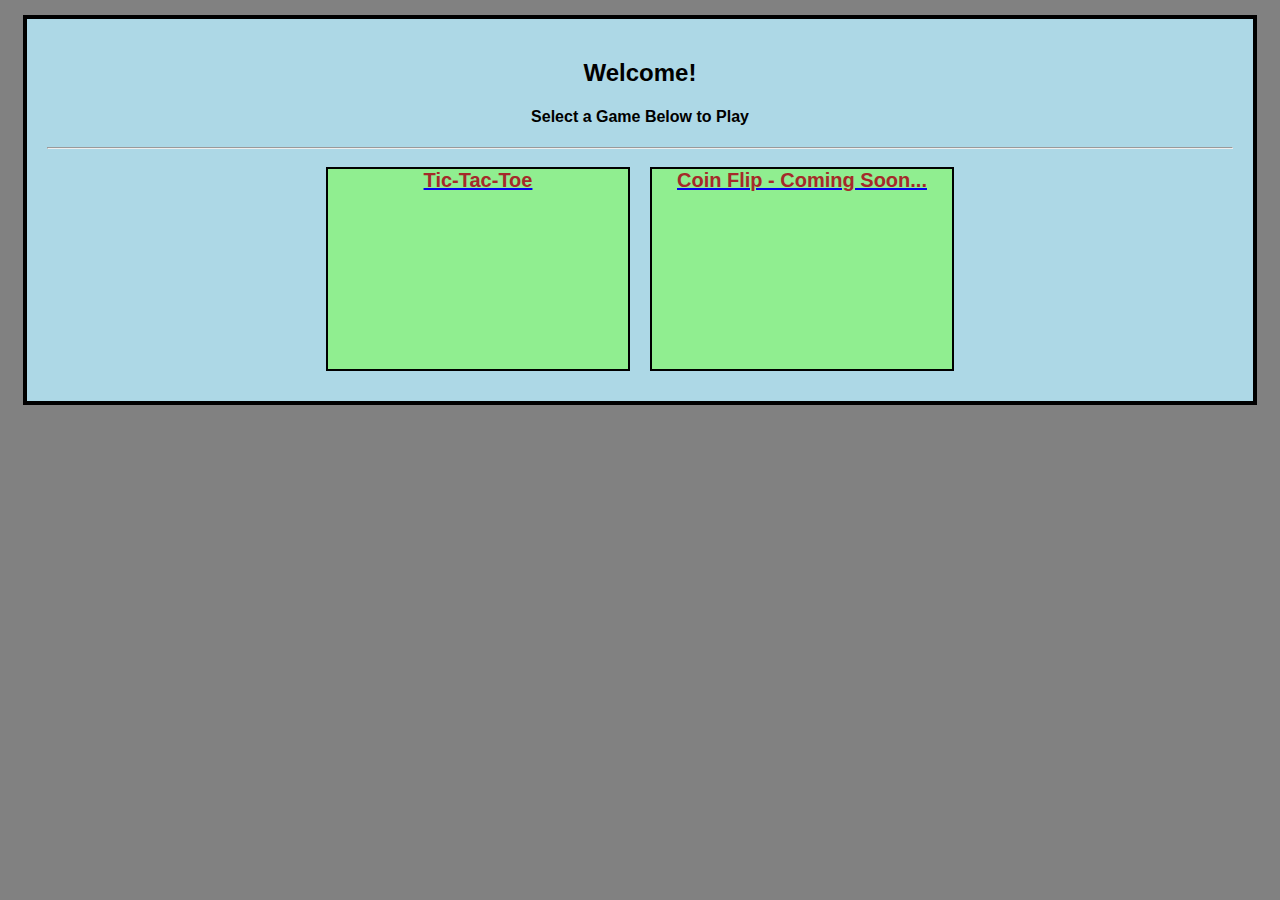
==== docs/index.html @ fb9ae917 "Initial Commit" ====
<!DOCTYPE html>
<head>
    <title>Welcome!</title>
    <link rel="stylesheet" href="css/index_css.css" type="text/css"/>
</head>
<html>
    <body>
        <div id="container">
            <div>
                <h2>Welcome!</h2>
                <h4>Select a Game Below to Play</h4>
                <hr>
            </div>
            <div id="gamegrid">
                <a href="pages/ttt.html"><div class="game">Tic-Tac-Toe</div></a>
                <a href="pages/ttt.html"><div class="game">Coin Flip - Coming Soon...</div></a>
            </div>
        </div>
        <!-- <script src="../js/ttt_js.js"></script> -->
    </body>
</html>
---- docs/css/index_css.css ----
body {
    background-color: rgb(129, 129, 129);
}

#container {
    margin: 15px;
    padding: 20px;
    /* max-height: auto; */
    border: 4px solid black;
    background-color: lightblue;
    font-family: Verdana, Tahoma, sans-serif;
    text-align: center;
    /* overflow: hidden; */
}

#gamegrid {
    display: flex;
    justify-content: center;
}

/* .game {
    width: 200px;
    height: 200px;
} */

.game {
    width: 300px;
    height: 200px;
    margin: 10px;
    display: block;
    color: brown;
    background-color: lightgreen;
    font-size: 20px;
    font-weight: bold;
    border: 2px solid black;
}
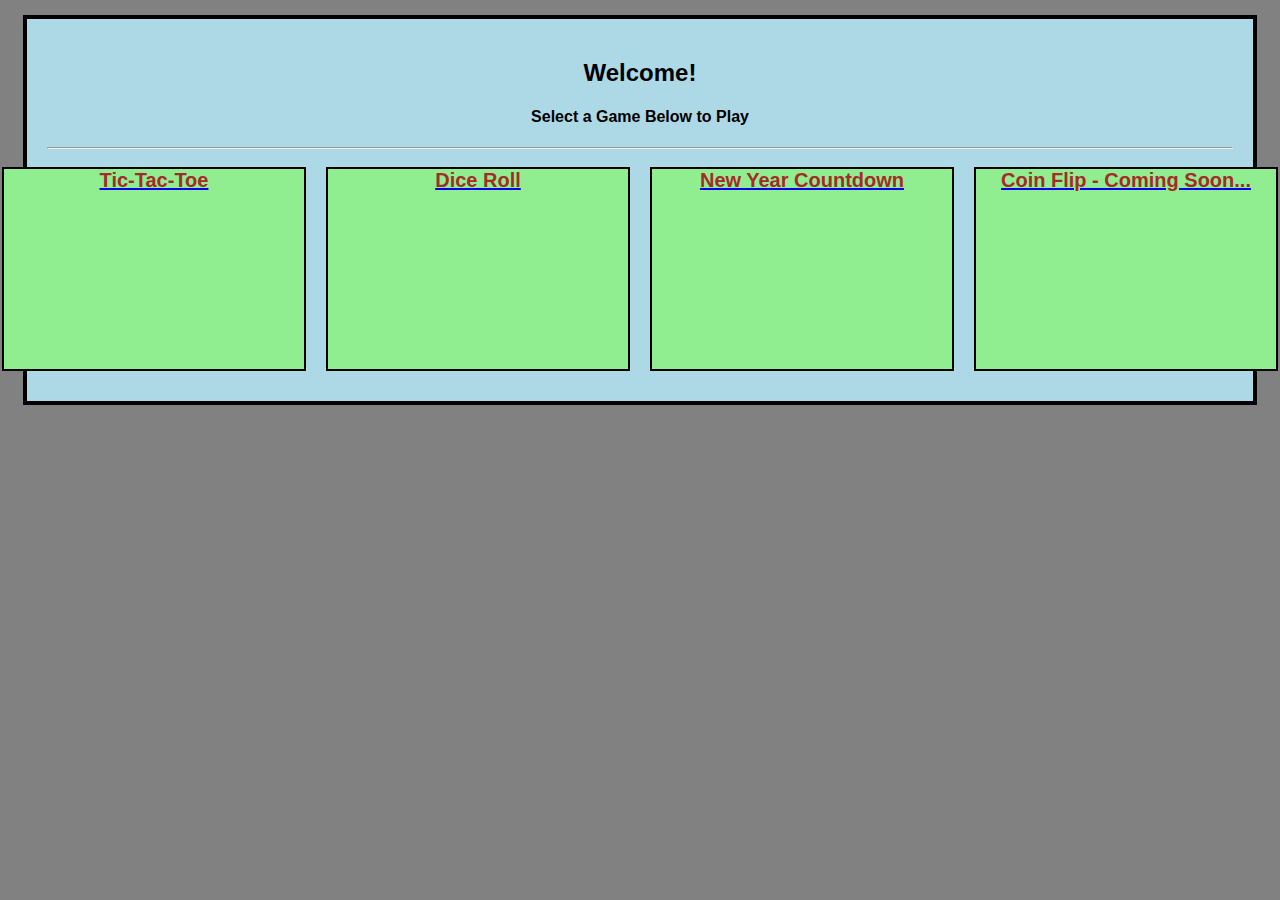
==== commit abea2408: "Add files via upload" ====
--- a/docs/index.html
+++ b/docs/index.html
@@ -13,6 +13,9 @@
             </div>
             <div id="gamegrid">
                 <a href="pages/ttt.html"><div class="game">Tic-Tac-Toe</div></a>
+                <a href="pages/dice.html"><div class="game">Dice Roll</div></a>
+                <br>
+                <a href="pages/newyear.html"><div class="game">New Year Countdown</div></a>
                 <a href="pages/ttt.html"><div class="game">Coin Flip - Coming Soon...</div></a>
             </div>
         </div>
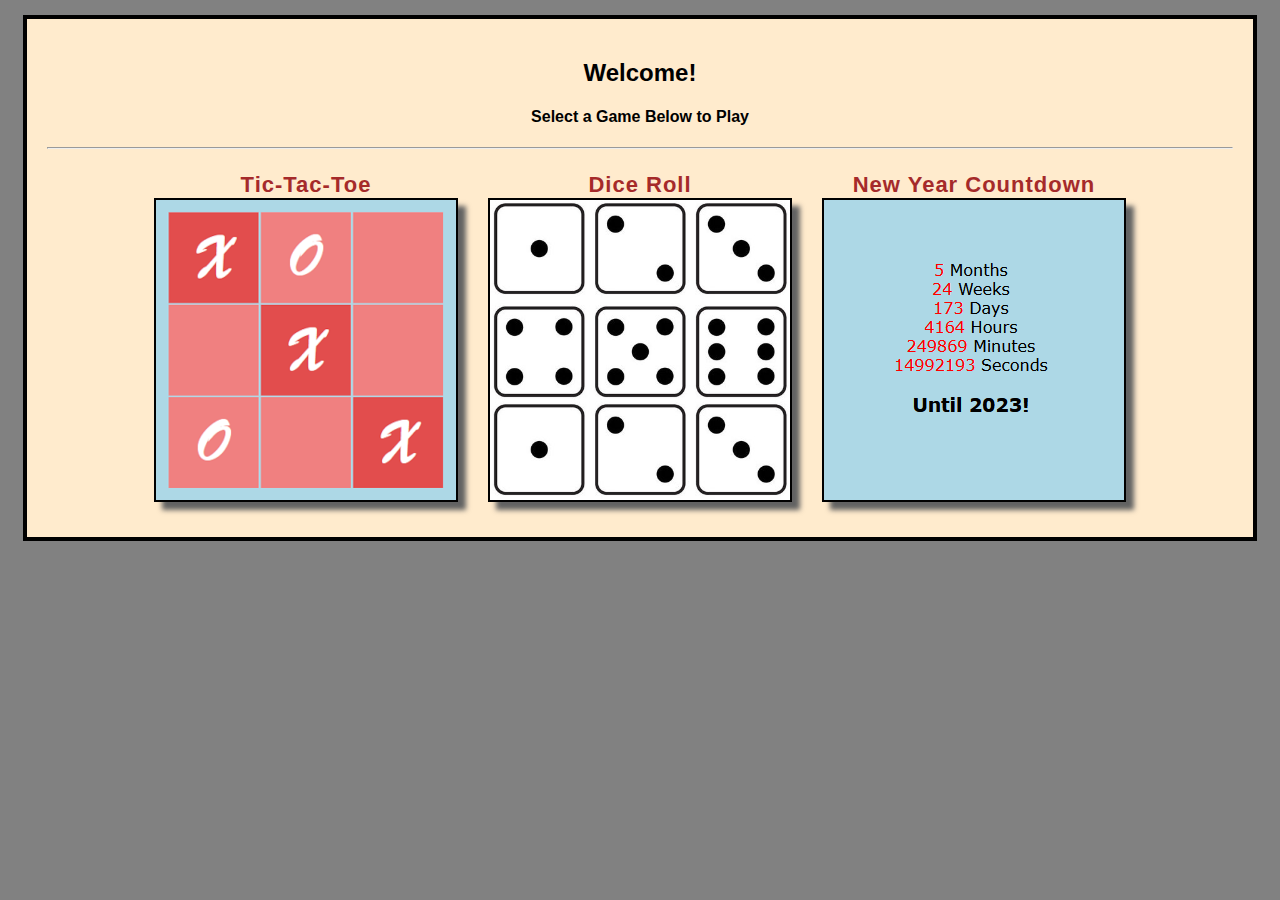
==== commit 961f4b96: "Add files via upload" ====
--- a/docs/index.html
+++ b/docs/index.html
@@ -12,11 +12,24 @@
                 <hr>
             </div>
             <div id="gamegrid">
-                <a href="pages/ttt.html"><div class="game">Tic-Tac-Toe</div></a>
-                <a href="pages/dice.html"><div class="game">Dice Roll</div></a>
-                <br>
-                <a href="pages/newyear.html"><div class="game">New Year Countdown</div></a>
-                <a href="pages/ttt.html"><div class="game">Coin Flip - Coming Soon...</div></a>
+                <div class="game">
+                    <span>Tic-Tac-Toe</span>
+                    <a href="pages/ttt.html"><div class="gameimage" id="tictactoe"></div></a>
+                </div>
+                <div class="game">
+                    <span>Dice Roll</span>
+                    <a href="pages/dice.html"><div class="gameimage" id="dice"></div></a>
+                </div>
+                <div class="game">
+                    <span>New Year Countdown</span>
+                    <a href="pages/newyear.html"><div class="gameimage" id="newyear"></div></a>
+                </div>
+
+
+                <!-- <div class="gametitle">Tic-Tac-Toe<a href="pages/ttt.html"><div class="game" id="tictactoe"></div></a></div>
+                <div class="gametitle">Dice Roll<a href="pages/dice.html"><div class="game" id="dice"></div></a></div>
+                <div class="gametitle">New Year Countdown<a href="pages/newyear.html"><div class="game"></div></a></div>
+                <div class="gametitle">Coin Flip - Coming Soon...<a href="pages/ttt.html"><div class="game"></div></a></div> -->
             </div>
         </div>
         <!-- <script src="../js/ttt_js.js"></script> -->
--- a/docs/css/index_css.css
+++ b/docs/css/index_css.css
@@ -5,32 +5,47 @@
 #container {
     margin: 15px;
     padding: 20px;
-    /* max-height: auto; */
-    border: 4px solid black;
-    background-color: lightblue;
+    border: 4px solid rgb(0, 0, 0);
+    background-color: blanchedalmond;
     font-family: Verdana, Tahoma, sans-serif;
     text-align: center;
-    /* overflow: hidden; */
 }
 
 #gamegrid {
     display: flex;
     justify-content: center;
+    flex-wrap: wrap;
 }
 
-/* .game {
-    width: 200px;
-    height: 200px;
-} */
+.game {
+    margin: 15px;
+    color: brown;
+    font-size: 22px;
+    font-weight: bold;
+    letter-spacing: 1px;
+}
 
-.game {
+.gameimage {
     width: 300px;
-    height: 200px;
-    margin: 10px;
+    height: 300px;
+    background-size: contain;
+    /* background-repeat: no-repeat; */
+    /* margin: 15px; */
     display: block;
-    color: brown;
-    background-color: lightgreen;
-    font-size: 20px;
-    font-weight: bold;
     border: 2px solid black;
+    background-color: white;
+    box-shadow: 8px 8px 5px rgb(98, 98, 98);
+}
+
+#tictactoe {
+    background-image: url("../img/ttt.png");
+
+}
+
+#dice {
+    background-image: url("../img/dice.jpeg");
+}
+
+#newyear {
+    background-image: url("../img/newyear.PNG");
 }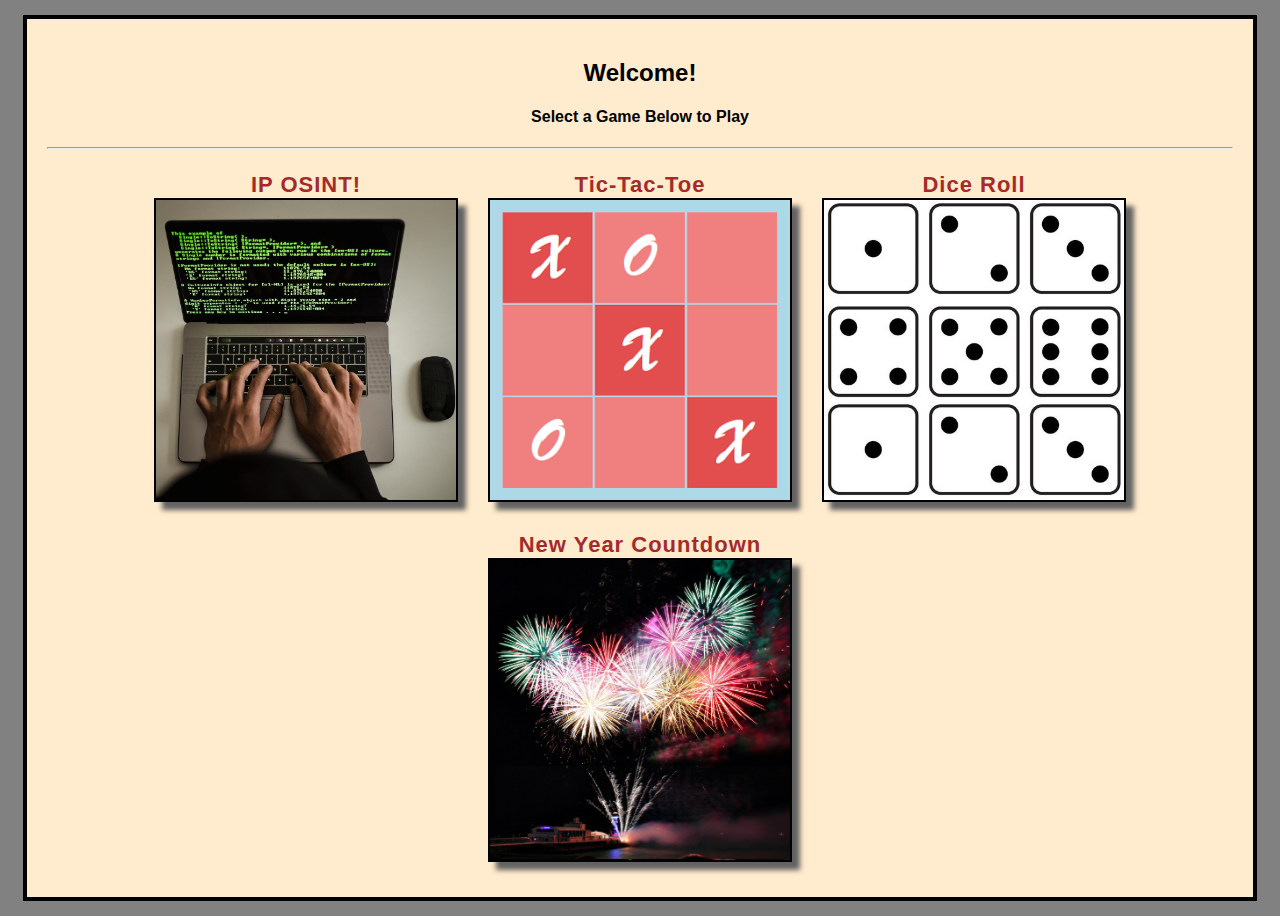
==== commit 02c90ab4: "Add files via upload" ====
--- a/docs/index.html
+++ b/docs/index.html
@@ -12,6 +12,10 @@
                 <hr>
             </div>
             <div id="gamegrid">
+                <div class="game">
+                    <span>IP OSINT!</span>
+                    <a href="pages/iposint.html"><div class="gameimage" id="iposint"></div></a>
+                </div>
                 <div class="game">
                     <span>Tic-Tac-Toe</span>
                     <a href="pages/ttt.html"><div class="gameimage" id="tictactoe"></div></a>
--- a/docs/css/index_css.css
+++ b/docs/css/index_css.css
@@ -47,5 +47,11 @@
 }
 
 #newyear {
-    background-image: url("../img/newyear.PNG");
+    /* background-image: url("../img/newyear.PNG"); */
+    background-image: url("../img/newyear2.jpg");
+
+}
+
+#iposint {
+    background-image: url("../img/iposint.jpg");
 }